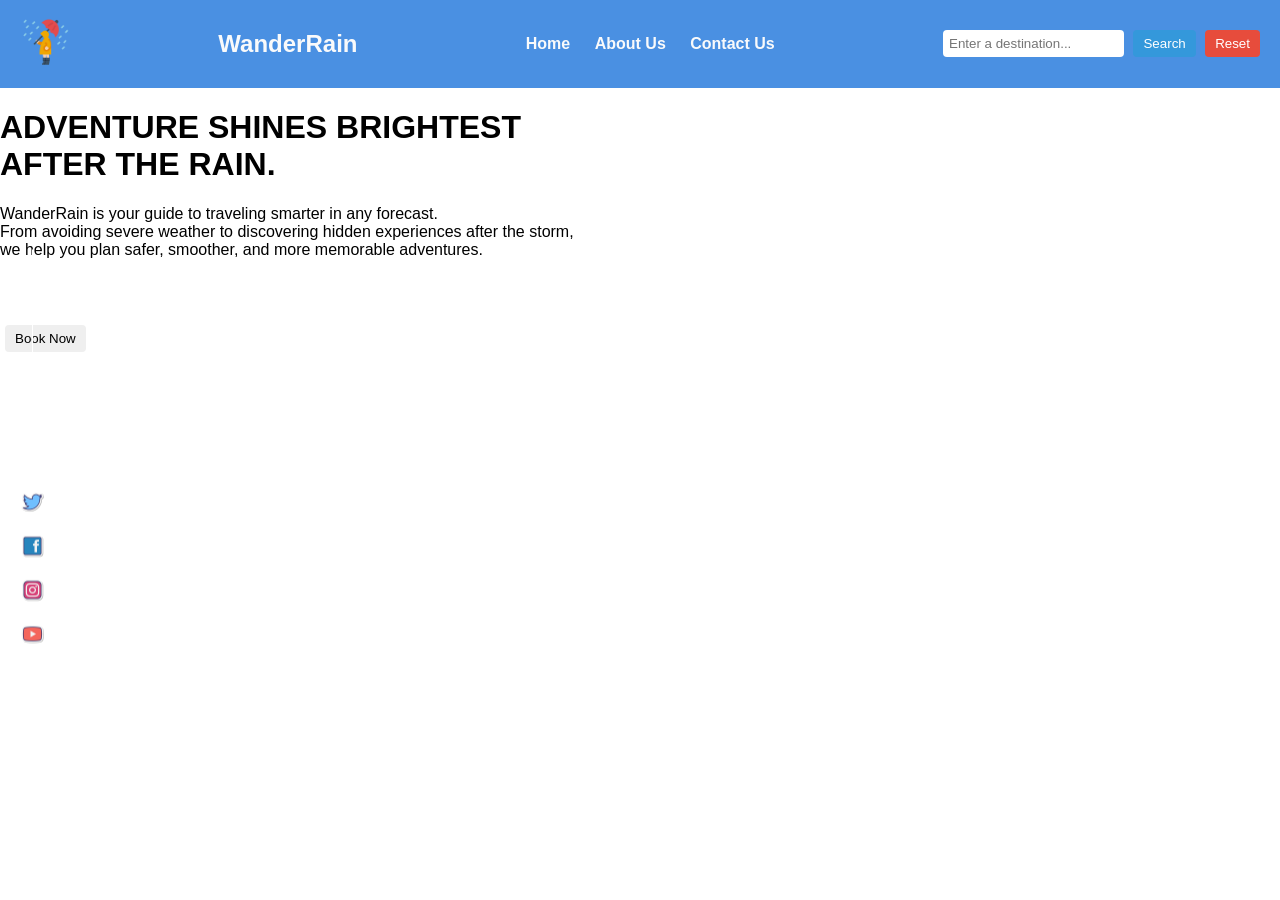
==== index.html @ 63d0768f "Refactoring website structure. \n Adding 'About Us' and 'Contact' pages. \n Adding general .css styl" ====
<!DOCTYPE html>

<html>
    <head>
        <title>WanderRain</title>
        <link rel="stylesheet" href="./travel_recommendation.css">
    </head>
    <body>
        <div id="navbar"></div>

        <div class="home">
            <h1>
                ADVENTURE SHINES BRIGHTEST <br> 
                AFTER THE RAIN.
            </h1>
            <p>
                WanderRain is your guide to traveling smarter in any forecast. <br>
                From avoiding severe weather to discovering hidden experiences after the storm, <br>
                we help you plan safer, smoother, and more memorable adventures.
            </p>
            <button class="bookBtn">Book Now</button>
            <div>
                <ul class="iconList">
                    <li><img src="icons/twitter.png"></li>
                    <li><img src="icons/facebook.png"></li>
                    <li><img src="icons/instagram.png"></li>
                    <li><img src="icons/youtube.png"></li>
                </ul>
            </div>
        </div>

        <script>
            fetch("navbar.html")
                .then(response => response.text())
                .then(data => {
                    document.getElementById("navbar").innerHTML = data;
                });
        </script>
    </body>
</html>
---- travel_recommendation.css ----
body {
    margin: 0;
    font-family: Arial, sans-serif;
}

/* *** Navbar container *** */
.navbar {
    display: flex;
    justify-content: space-between;
    align-items: center;
    background-color: #4A90E2;
    padding: 10px 20px;
}

/* Website icon */
.websiteIcon img {
    width: 50px;
}

/* Website name */
.websiteName h2 {
    color: #F9FAFB;
    margin-right: 20px;
}

/* Navigation links */
.navLinks a {
    color: #F9FAFB;
    text-decoration: none;
    margin-right: 20px;
    font-weight: bold;
}

.navLinks a:hover {
    text-decoration: underline;
}

/* Search section */
.searchBar input {
    padding: 6px;
    border-radius: 4px;
    border: none;
}

.searchBar button {
    padding: 6px 10px;
    margin-left: 5px;
    border: none;
    border-radius: 4px;
    cursor: pointer;
}

.searchBtn {
    background-color: #3498db;
    color: white;
}

.resetBtn {
    background-color: #e74c3c;
    color: white;
}

.searchBtn:hover {
    background-color: #6B7280;
}

.resetBtn:hover {
    background-color: #6B7280;
}

/* *** General page style *** */
.general {
    height: 100vh;
    background: 
        linear-gradient(rgba(0,0,0,0.5), rgba(0,0,0,0.5)),
        url("background.jpg");

    background-size: cover;
    background-position: center;
    background-repeat: no-repeat;

    display: flex;
    flex-direction: column;
    justify-content: center;
    align-items: center;

    text-align: center;
    color: white;
    padding: 20px;
}

/* Home page specific styles */
.bookBtn {
    padding: 6px 10px;
    margin-top: 50px;
    margin-left: 5px;
    border: none;
    border-radius: 4px;
    cursor: pointer;
    transition: transform 0.2s ease, opacity 0.2s ease;
}

.bookBtn:hover {
    transform: scale(1.3);
}

.iconList {
    position: fixed;
    left: 20px;
    top: 50%;
    transform: translateY(-50%);

    list-style: none;
    padding: 0;
    margin: 0;

    display: flex;
    flex-direction: column;
    gap: 15px;
}

.iconList img {
    width: 25px; 
    height: 25px;
    cursor: pointer;
    transition: transform 0.2s ease, opacity 0.2s ease;
}

.iconList img:hover {
    transform: scale(1.3);
}

.iconList::before {
    content: "";
    width: 1px;
    height: 200px;
    background: white;
    margin: 0 auto;
    margin-bottom: 25px;
}
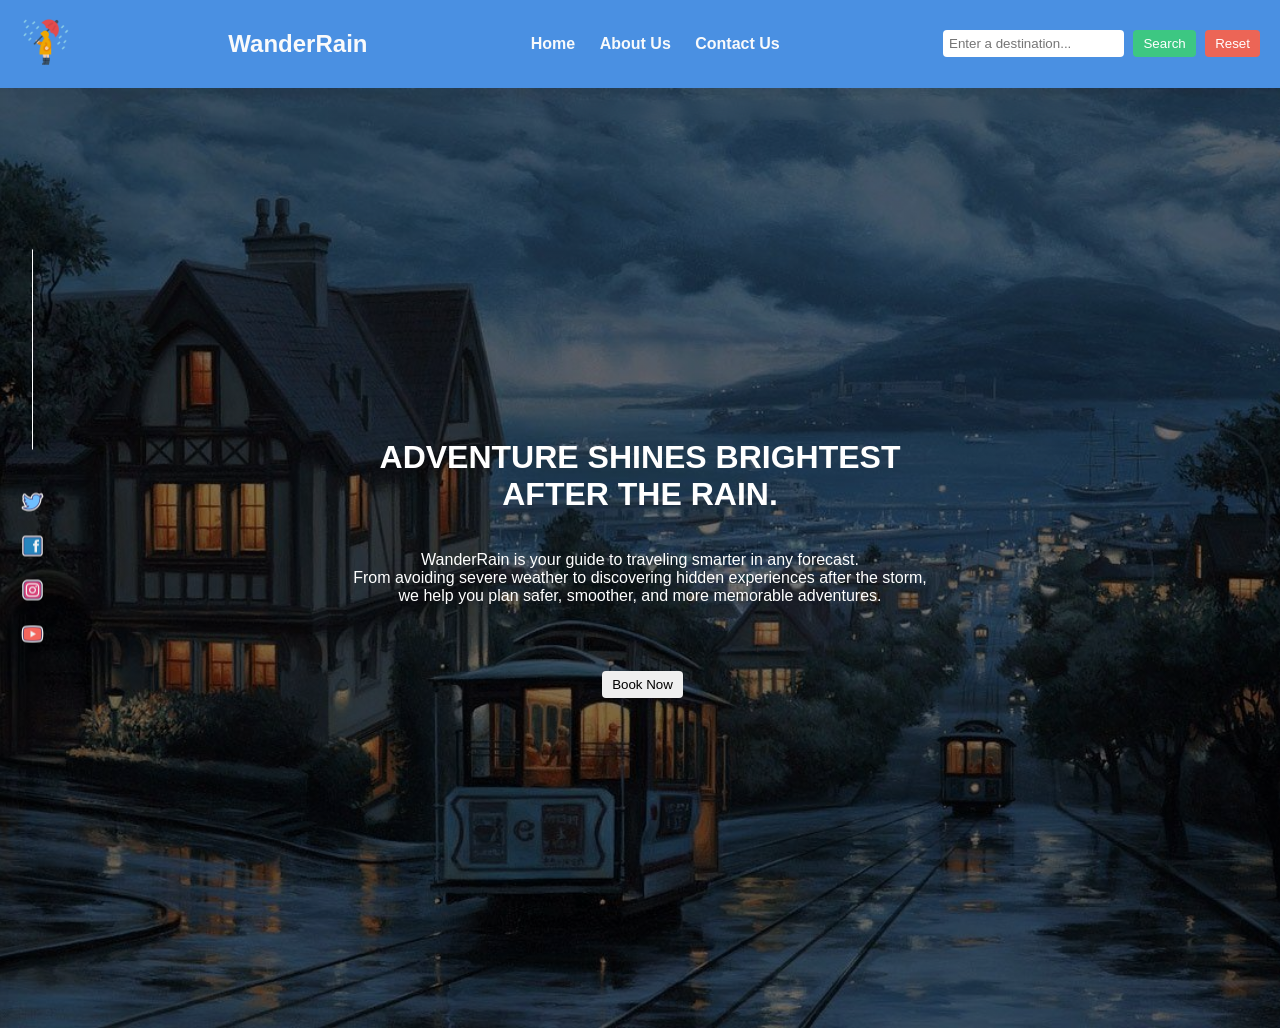
==== commit ab5f6e40: "Refactoring website structure. Adding .js functions to handle searching and button presses. Adding e" ====
--- a/index.html
+++ b/index.html
@@ -7,8 +7,9 @@
     </head>
     <body>
         <div id="navbar"></div>
+        <div id="searchResults" class="resultsContainer"></div>
 
-        <div class="home">
+        <div class="general">
             <h1>
                 ADVENTURE SHINES BRIGHTEST <br> 
                 AFTER THE RAIN.
@@ -18,7 +19,7 @@
                 From avoiding severe weather to discovering hidden experiences after the storm, <br>
                 we help you plan safer, smoother, and more memorable adventures.
             </p>
-            <button class="bookBtn">Book Now</button>
+            <button class="bookBtn" id="bookBtn">Book Now</button>
             <div>
                 <ul class="iconList">
                     <li><img src="icons/twitter.png"></li>
@@ -29,12 +30,6 @@
             </div>
         </div>
 
-        <script>
-            fetch("navbar.html")
-                .then(response => response.text())
-                .then(data => {
-                    document.getElementById("navbar").innerHTML = data;
-                });
-        </script>
+        <script src="travel_recommendation.js"></script>
     </body>
 </html>
--- a/travel_recommendation.css
+++ b/travel_recommendation.css
@@ -12,8 +12,15 @@
     padding: 10px 20px;
 }
 
+/* Website details container */
+.websiteDetails {
+    align-items: center;
+    display: flex;
+}
+
 /* Website icon */
 .websiteIcon img {
+    margin-right: 15px;
     width: 50px;
 }
 
@@ -51,26 +58,26 @@
 }
 
 .searchBtn {
-    background-color: #3498db;
+    background-color: #3dc782;
     color: white;
 }
 
 .resetBtn {
-    background-color: #e74c3c;
+    background-color: #ec6556;
     color: white;
 }
 
 .searchBtn:hover {
-    background-color: #6B7280;
+    background-color: #03962f;
 }
 
 .resetBtn:hover {
-    background-color: #6B7280;
+    background-color: #f00800;
 }
 
 /* *** General page style *** */
 .general {
-    height: 100vh;
+    min-height: 100vh;
     background: 
         linear-gradient(rgba(0,0,0,0.5), rgba(0,0,0,0.5)),
         url("background.jpg");
@@ -89,7 +96,42 @@
     padding: 20px;
 }
 
-/* Home page specific styles */
+.iconList {
+    position: fixed;
+    left: 20px;
+    top: 50%;
+    transform: translateY(-50%);
+
+    list-style: none;
+    padding: 0;
+    margin: 0;
+
+    display: flex;
+    flex-direction: column;
+    gap: 15px;
+}
+
+.iconList img {
+    width: 25px; 
+    height: 25px;
+    cursor: pointer;
+    transition: transform 0.2s ease, opacity 0.2s ease;
+}
+
+.iconList img:hover {
+    transform: scale(1.3);
+}
+
+.iconList::before {
+    content: "";
+    width: 1px;
+    height: 200px;
+    background: white;
+    margin: 0 auto;
+    margin-bottom: 25px;
+}
+
+/* *** Home page specific styles *** */
 .bookBtn {
     padding: 6px 10px;
     margin-top: 50px;
@@ -104,38 +146,199 @@
     transform: scale(1.3);
 }
 
-.iconList {
-    position: fixed;
-    left: 20px;
-    top: 50%;
-    transform: translateY(-50%);
-
-    list-style: none;
-    padding: 0;
+/* *** About page specific styles *** */
+.about {
+    background: linear-gradient(rgba(0,0,0,0.5), rgba(0,0,0,0.5));
+    padding: 50px;
+    margin-left: 45px;
+    border-radius: 15px;
+    box-shadow: 0 10px 20px rgba(0,0,0,0.1);
+    
+    text-align: center
+}
+
+.about h1 {
+    font-size: 2.5rem;
+    margin-bottom: 20px;
+}
+
+.about p {
+    font-size: 1.1rem;
+    line-height: 1.6;
+}
+
+.team {
+    background: none;
+    padding: 40px;
+    border-radius: 15px;
+    box-shadow: 0 10px 20px rgba(0,0,0,0.1);
+    text-align: center;
+}
+
+.team h2 {
+    text-align: center;
+    margin-bottom: 25px;
+}
+
+.team > div {
+    display: flex;
+    flex-direction: row;
+    gap: 25px;
+    max-width: 500px;
+}
+
+.teamMemberRow {
+    background: linear-gradient(rgba(0,0,0,0.5), rgba(0,0,0,0.5));
+    padding: 15px;
+    border-radius: 15px;
+    box-shadow: 0 10px 20px rgba(0,0,0,0.1);
+    max-width: 200px;
+
+    display: flex;
+    align-items: center;
+    gap: 15px;
+}
+
+.teamMemberRow img {
+    width: 50px;
+    height: 50px;
+    object-fit: cover;
+}
+
+.teamMemberRow h4 {
+    font-size: 1rem;
     margin: 0;
-
+}
+
+.team > div p {
+    margin: 0;
+    font-size: 1rem;
+    line-height: 1.5;
+    
+    max-height: 80px;
+    overflow: hidden;
+    text-overflow: ellipsis;
+    display: -webkit-box;
+    line-clamp: 4;
+    -webkit-box-orient: vertical;
+}
+
+/* *** Contact page specific styles *** */
+.contactContainer {
+    max-width: 600px;
+    margin: 80px auto;
+    padding: 40px;
+
+    background: linear-gradient(rgba(0,0,0,0.5), rgba(0,0,0,0.5));
+    border-radius: 12px;
+    box-shadow: 0 10px 30px rgba(0, 0, 0, 0.1);
+
+    text-align: center
+}
+
+.contactForm {
+    margin: 80px auto;
+    padding: 40px;
+
+    background: linear-gradient(rgba(0,0,0,0.5), rgba(0,0,0,0.5));
+    border-radius: 12px;
+    box-shadow: 0 10px 30px rgba(0, 0, 0, 0.1);
+
+    text-align: center
+}
+
+.formGroup {
     display: flex;
     flex-direction: column;
-    gap: 15px;
-}
-
-.iconList img {
-    width: 25px; 
-    height: 25px;
+    margin-bottom: 20px;
+}
+
+.formRow {
+    display: flex;
+    gap: 20px;
+}
+
+.contactForm input,
+.contactForm textarea {
+    padding: 12px;
+    border: 1px solid #ddd;
+    border-radius: 6px;
+    font-size: 14px;
+    margin-top: 6px;
+    resize: none;
+}
+
+.submitBtn {
+    padding: 12px 20px;
+    border: none;
+    border-radius: 6px;
+    background-color: #4A90E2;
+    color: white;
+    font-size: 14px;
     cursor: pointer;
     transition: transform 0.2s ease, opacity 0.2s ease;
 }
 
-.iconList img:hover {
-    transform: scale(1.3);
-}
-
-.iconList::before {
-    content: "";
-    width: 1px;
-    height: 200px;
-    background: white;
-    margin: 0 auto;
-    margin-bottom: 25px;
-}
-
+.submitBtn:hover {
+    transform: scale(1.15);
+    background-color: #357ABD;
+}
+
+/* *** Result card display *** */
+.resultsContainer {
+    position: absolute;
+    top: 100px;
+    left: 75%;
+    transform: translateX(-75%);
+    width: 500px;
+
+    max-height: calc(100vh - 80px);
+    overflow-y: auto;
+    overflow-x: hidden;
+
+    display: flex;
+    flex-wrap: wrap;
+    flex-direction: column;
+    gap: 20px;
+    padding: 10px;
+
+    pointer-events: auto;
+
+    backdrop-filter: blur(8px);
+    border-radius: 12px;
+}
+
+/* Cards */
+.resultCard {
+    flex: 0 1 250px;
+    background: linear-gradient(rgba(0,0,0,0.5), rgba(0,0,0,0.5));
+    border-radius: 12px;
+    box-shadow: 0 6px 20px rgba(0,0,0,0.15);
+    overflow: hidden;
+    text-align: center;
+    transition: transform 0.2s ease;
+}
+
+.resultCard:hover {
+    transform: translateY(-5px);
+}
+
+.resultCard img {
+    width: 100%;
+    height: 150px;
+    object-fit: cover;
+    border-bottom: 1px solid #eee;
+}
+
+.resultCard h3 {
+    color: white;
+    margin: 10px 0 5px 0;
+    font-size: 1.1rem;
+}
+
+.resultCard p {
+    padding: 0 10px 15px 10px;
+    font-size: 0.9rem;
+    color: white;
+    line-height: 1.3;
+}
